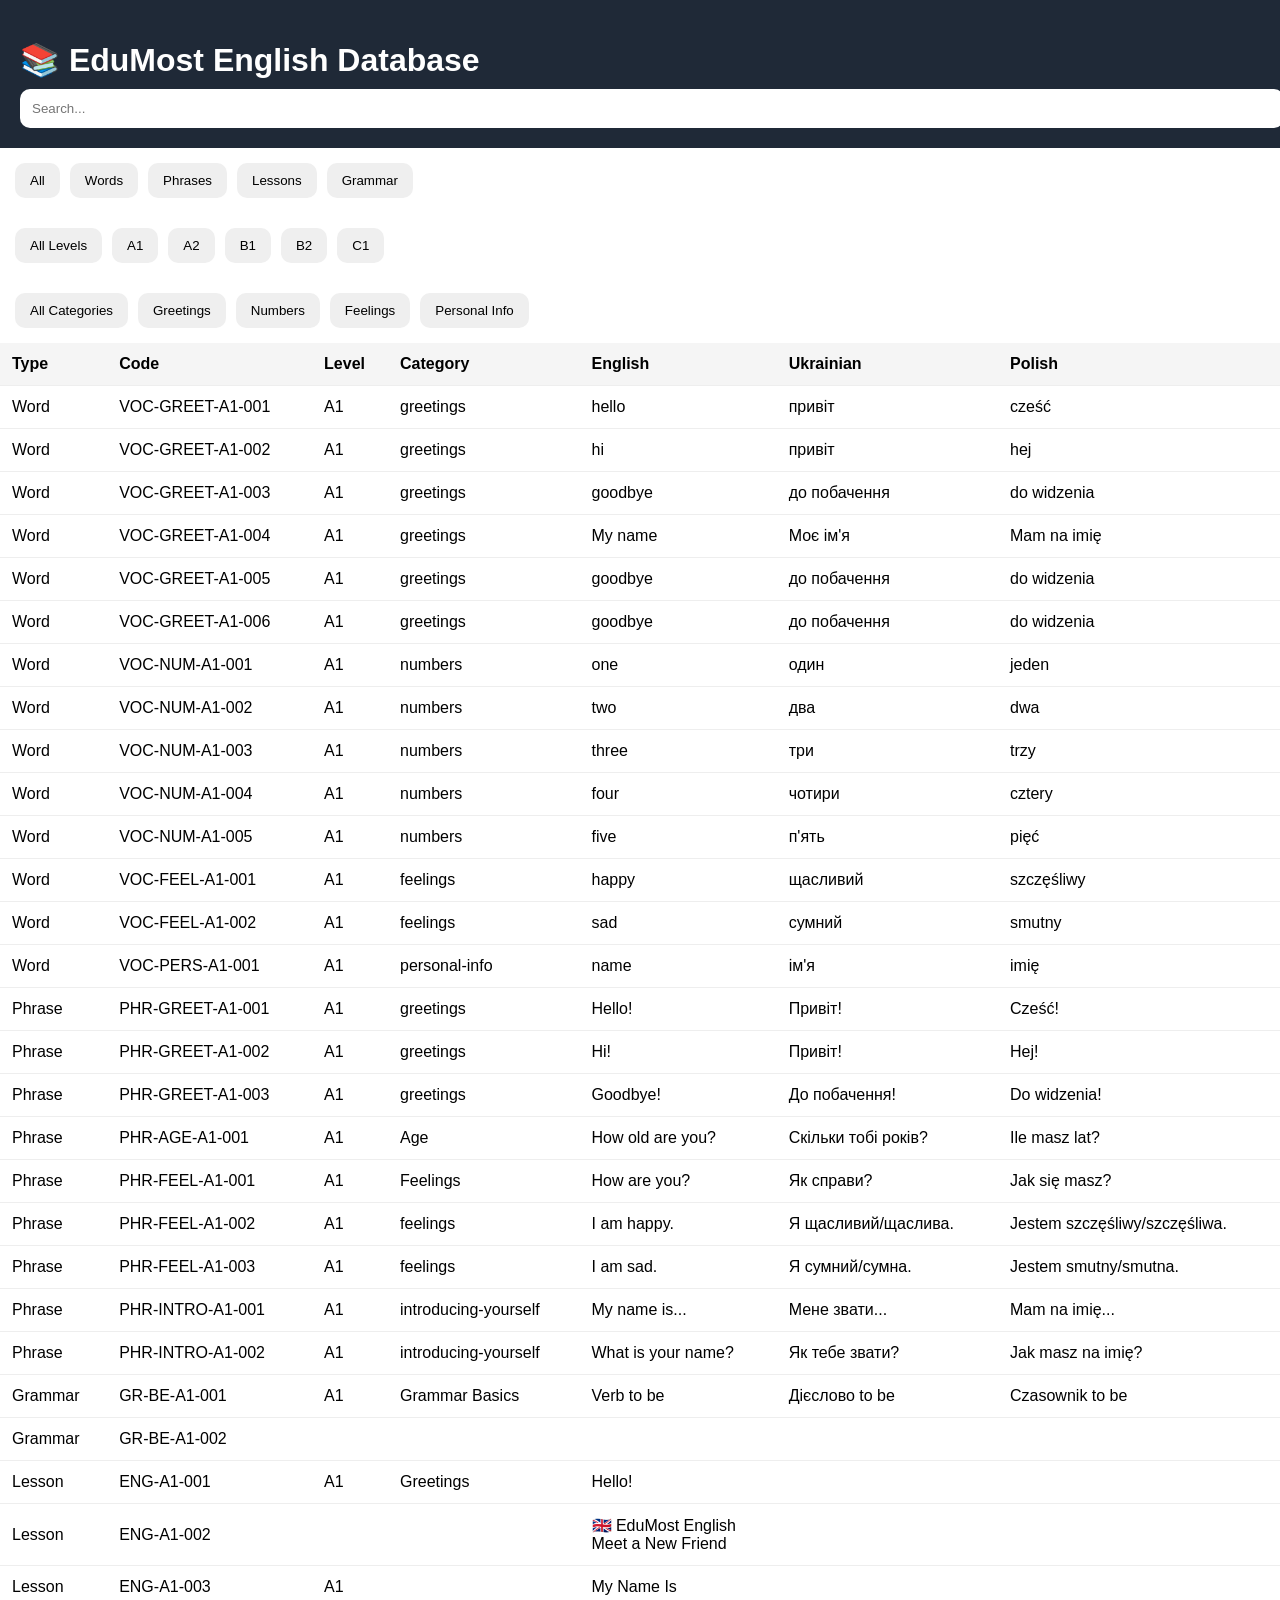
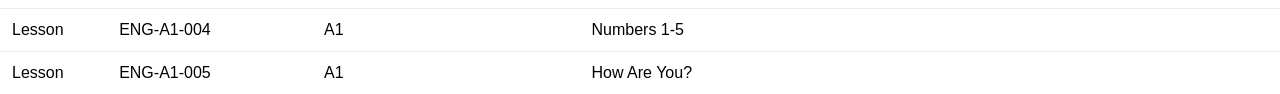
==== index.html @ 545b3b65 "sortirowka add" ====
<!DOCTYPE html>
<html lang="en">

<head>
    <meta charset="UTF-8">
    <meta name="viewport" content="width=device-width, initial-scale=1.0">

    <title>EduMost English Database</title>

    <link rel="stylesheet" href="style.css">

</head>

<body>


    <header>

        <h1>📚 EduMost English Database</h1>

        <input type="text" id="searchInput" placeholder="Search...">

    </header>

    <nav>
        <button onclick="loadCategory('all')">
            All
        </button>

        <button onclick="loadCategory('vocabulary')">
            Words
        </button>

        <button onclick="loadCategory('phrases')">
            Phrases
        </button>

        <button onclick="loadCategory('lessons')">
            Lessons
        </button>

        <button onclick="loadCategory('grammar')">
            Grammar
        </button>

    </nav>

    <nav class="levels">

        <button onclick="loadLevel('all')">All Levels</button>

        <button onclick="loadLevel('A1')">A1</button>

        <button onclick="loadLevel('A2')">A2</button>

        <button onclick="loadLevel('B1')">B1</button>

        <button onclick="loadLevel('B2')">B2</button>

        <button onclick="loadLevel('B2')">С1</button>

    </nav>

    <nav class="categories">

        <button onclick="setCategory('all')">All Categories</button>

        <button onclick="setCategory('greetings')">Greetings</button>

        <button onclick="setCategory('numbers')">Numbers</button>

        <button onclick="setCategory('feelings')">Feelings</button>

        <button onclick="setCategory('personal-info')">Personal Info</button>

    </nav>

    <div id="content"></div>

    <script src="script.js"></script>

</body>

</html>
---- style.css ----
body{
font-family:Arial,sans-serif;
margin:0;
background:#f5f6fa;
}

header{
padding:20px;
background:#1f2937;
color:white;
}

header h1{
margin-bottom:10px;
}

#searchInput{
width:100%;
padding:12px;
border-radius:10px;
border:none;
}

nav{
padding:15px;
display:flex;
gap:10px;
flex-wrap:wrap;
background:white;
}

nav button{
padding:10px 15px;
cursor:pointer;
border:none;
border-radius:10px;
}

#results{
padding:20px;
display:grid;
grid-template-columns:
repeat(auto-fill,minmax(280px,1fr));
gap:15px;
}

.card{
background:white;
padding:15px;
border-radius:15px;
box-shadow:
0 2px 8px rgba(0,0,0,.1);
}
/*  таблица */

.db-table{
    width:100%;
    border-collapse:collapse;
    background:white;
}

.db-table th{
    background:#f5f5f5;
    padding:12px;
    text-align:left;
}

.db-table td{
    padding:12px;
    border-top:1px solid #eee;
}

.db-table tr:hover{
    background:#fafafa;
}
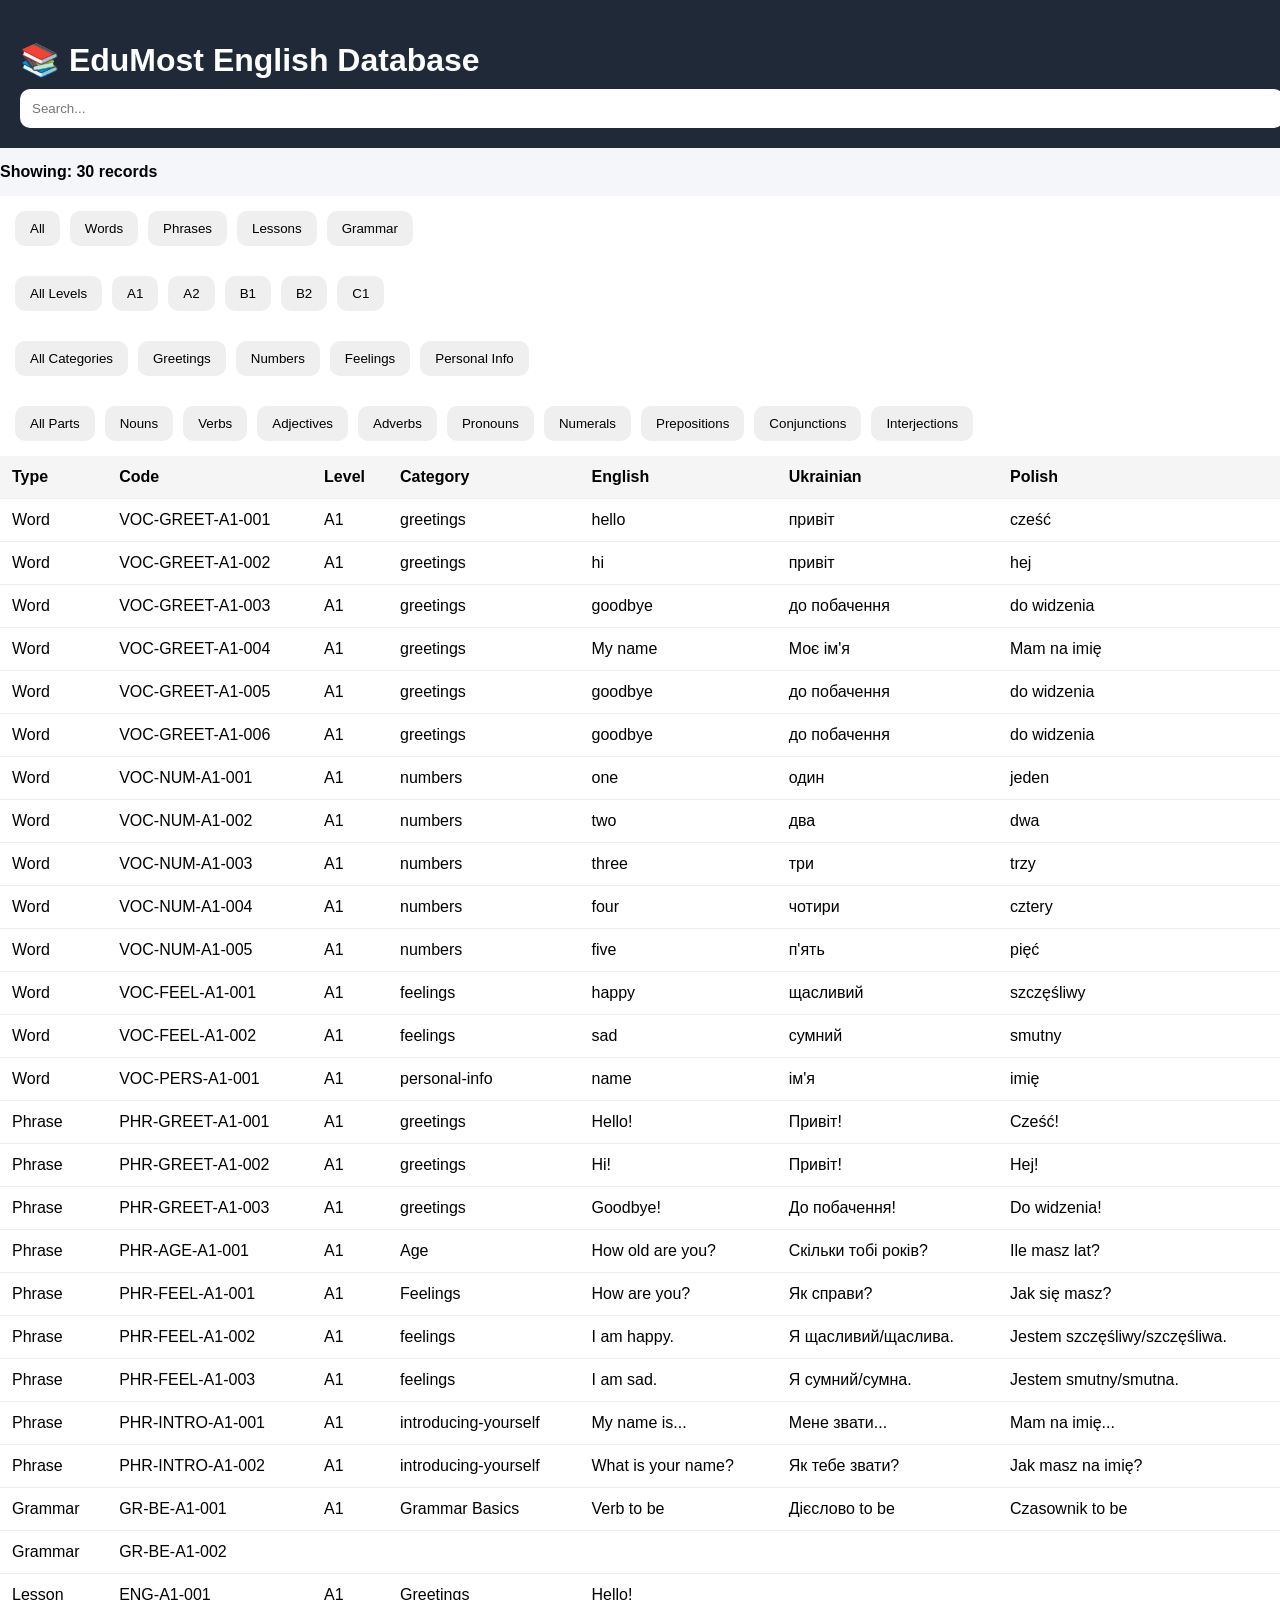
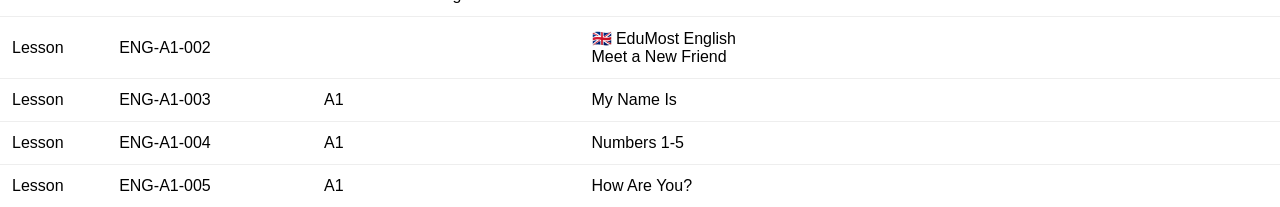
==== commit 950b08d5: "new" ====
--- a/index.html
+++ b/index.html
@@ -14,6 +14,7 @@
 <body>
 
 
+
     <header>
 
         <h1>📚 EduMost English Database</h1>
@@ -21,6 +22,7 @@
         <input type="text" id="searchInput" placeholder="Search...">
 
     </header>
+    <div id="recordCount" class="record-count"></div>
 
     <nav>
         <button onclick="loadCategory('all')">
@@ -74,6 +76,29 @@
         <button onclick="setCategory('personal-info')">Personal Info</button>
 
     </nav>
+    <nav class="parts">
+
+    <button onclick="setPartOfSpeech('all')">All Parts</button>
+
+    <button onclick="setPartOfSpeech('noun')">Nouns</button>
+
+    <button onclick="setPartOfSpeech('verb')">Verbs</button>
+
+    <button onclick="setPartOfSpeech('adjective')">Adjectives</button>
+
+    <button onclick="setPartOfSpeech('adverb')">Adverbs</button>
+
+    <button onclick="setPartOfSpeech('pronoun')">Pronouns</button>
+
+    <button onclick="setPartOfSpeech('numeral')">Numerals</button>
+
+    <button onclick="setPartOfSpeech('preposition')">Prepositions</button>
+
+    <button onclick="setPartOfSpeech('conjunction')">Conjunctions</button>
+
+    <button onclick="setPartOfSpeech('interjection')">Interjections</button>
+
+</nav>
 
     <div id="content"></div>
 
--- a/style.css
+++ b/style.css
@@ -72,4 +72,10 @@
 
 .db-table tr:hover{
     background:#fafafa;
+}
+
+.record-count {
+    margin: 15px 0;
+    font-weight: bold;
+    font-size: 16px;
 }
